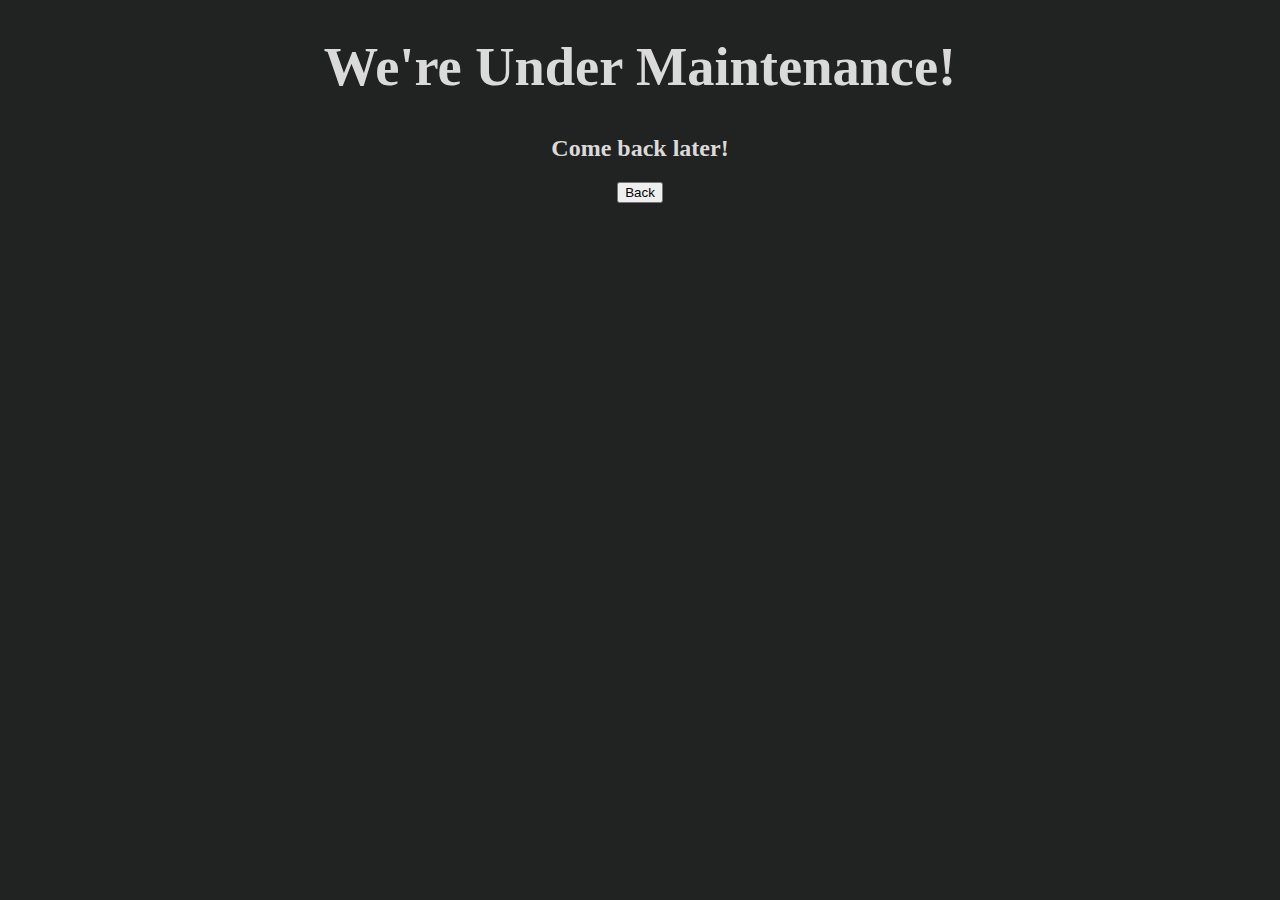
==== main.html @ f293857f "New Beginnings" ====
<!DOCTYPE html>
<html lang="en">
  <head>
    <meta charset="UTF-8">
    <meta name="viewport" content="width=device-width, initial-scale=1.0">
    <meta http-equiv="X-UA-Compatible" content="ie=edge">
    <title>Dynasty Defense - Main</title>
    <link rel="stylesheet" href="./style.css">
    <link rel="icon" href="./favicon.ico" type="image/x-icon">
  </head>
  <body>
    <main>
      <center>
        <h1>We're Under Maintenance!</h1>
        <h2>Come back later!</h2>
          <button onclick="window.location.href='index.html'">Back</button>
      </center>  
    </main>
    <script src="index.js"></script>
  </body>
</html>
---- style.css ----
body{
    background-color: #212322;
    font-family: Georgia, serif;
}

h1{
    color: rgb(219, 218, 218);
    font-size: 340%;
}

h2{
    color: rgb(219, 218, 218);
}
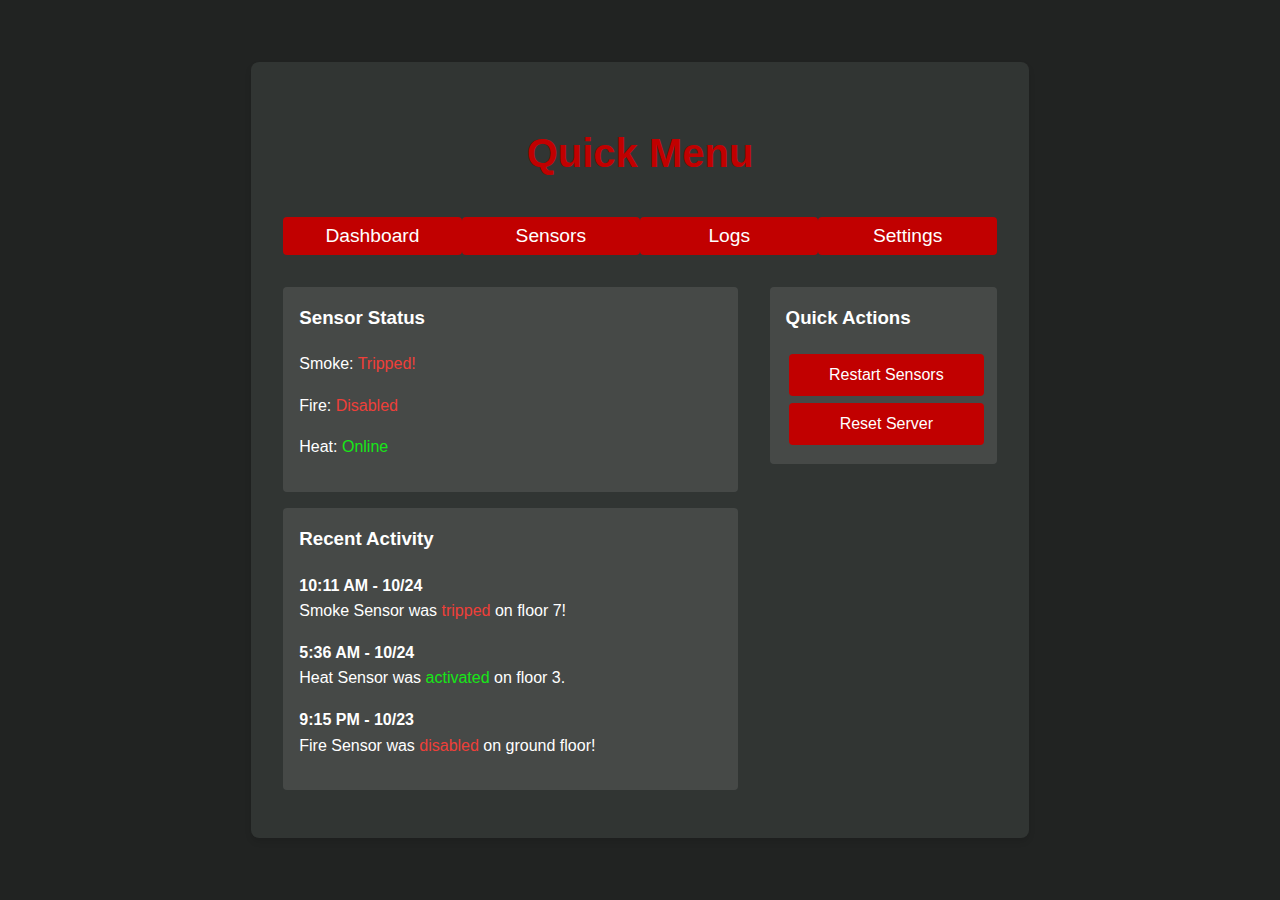
==== commit 4f3056cb: "Menus!" ====
--- a/main.html
+++ b/main.html
@@ -10,12 +10,10 @@
   </head>
   <body>
     <main>
-      <center>
-        <h1>We're Under Maintenance!</h1>
-        <h2>Come back later!</h2>
-          <button onclick="window.location.href='index.html'">Back</button>
-      </center>  
+      <div class="content"></div>
     </main>
-    <script src="index.js"></script>
+    <script src="script.js"></script>
+    <script src="validation.js"></script>
+    <script src="sectioning.js"></script>
   </body>
 </html>
--- a/style.css
+++ b/style.css
@@ -1,13 +1,165 @@
-body{
-    background-color: #212322;
-    font-family: Georgia, serif;
+:root {
+    --primary-color: #c10000;
+    --secondary-color: #313533;
+    --background-color: #212322;
+    --text-color: #ffffff;
+    --error-color: #e74c3c;
+  }
+  
+  body {
+    font-family: 'Roboto', sans-serif;
+    line-height: 1.6;
+    background-color: var(--background-color);
+    color: var(--text-color);
+    margin: 0;
+    padding: 0;
+    display: flex;
+    justify-content: center;
+    align-items: center;
+    min-height: 100vh;
+  }
+  
+  .container {
+    background-color: var(--secondary-color);
+    border-radius: 8px;
+    box-shadow: 0 4px 6px rgba(0, 0, 0, 0.1);
+    padding: 2rem;
+    width: 100%;
+    max-width: 400px;
+  }
+  
+  h1 {
+    color: var(--primary-color);
+    font-size: 2.5rem;
+    text-align: center;
+    margin-bottom: 2rem;
+  }
+  
+  h2 {
+    color: var(--text-color);
+    font-size: 1.8rem;
+    margin-bottom: 1.5rem;
+  }
+
+  h4 {
+    margin: 0px 0px -16px 0px;
+  }
+  
+  .form-group {
+    margin-bottom: 1.5rem;
+  }
+  
+  label {
+    display: block;
+    margin-bottom: 0.5rem;
+    color: var(--text-color);
+    font-weight: 500;
+  }
+  
+  input {
+    width: 92%;
+    padding: 0.75rem;
+    border: 1px solid #ddd;
+    border-radius: 4px;
+    font-size: 1rem;
+    transition: border-color 0.3s ease;
+  }
+  
+  input:focus {
+    outline: none;
+    border-color: var(--primary-color);
+  }
+  
+  button {
+    background-color: var(--primary-color);
+    color: #ffffff;
+    border: none;
+    border-radius: 4px;
+    padding: 0.75rem 1.5rem;
+    font-size: 1rem;
+    cursor: pointer;
+    transition: background-color 0.3s ease;
+    width: 100%;
+  }
+  
+  button:hover {
+    background-color: #a80202;
+  }
+  
+  .error {
+    color: var(--error-color);
+    font-size: 0.875rem;
+    margin-top: 0.25rem;
+  }
+
+  .menu {
+    display: flex;
+    justify-content: space-around;
+    margin-bottom: 2rem;
 }
 
-h1{
-    color: rgb(219, 218, 218);
-    font-size: 340%;
+.menu-item {
+    color: var(--text-color);
+    text-decoration: none;
+    font-size: 1.2rem;
+    padding: 0.5rem 2rem;
+    border-radius: 4px;
+    transition: background-color 0.3s ease;
 }
 
-h2{
-    color: rgb(219, 218, 218);
-}+.menu-item:hover, .menu-item.active {
+    background-color: var(--primary-color);
+}
+
+.content {
+    display: flex;
+    justify-content: space-between;
+}
+
+.main-content {
+    flex: 2;
+    margin-right: 2rem;
+}
+
+.sidebar {
+    flex: 1;
+}
+
+.info-box {
+    background-color: rgba(255, 255, 255, 0.1);
+    border-radius: 4px;
+    padding: 1rem;
+    margin-bottom: 1rem;
+}
+
+.info-box button {
+  margin: .2rem;
+}
+
+.info-box h3 {
+    margin-top: 0;
+    color: var(--text-color);
+}
+
+.container {
+  background-color: var(--secondary-color);
+  border-radius: 8px;
+  box-shadow: 0 4px 6px rgba(0, 0, 0, 0.1);
+  padding: 2rem;
+  width: 100%;
+  max-width: 800px;
+}
+  
+  @media (max-width: 480px) {
+    .container {
+      padding: 1.5rem;
+    }
+  
+    h1 {
+      font-size: 2rem;
+    }
+  
+    h2 {
+      font-size: 1.5rem;
+    }
+  }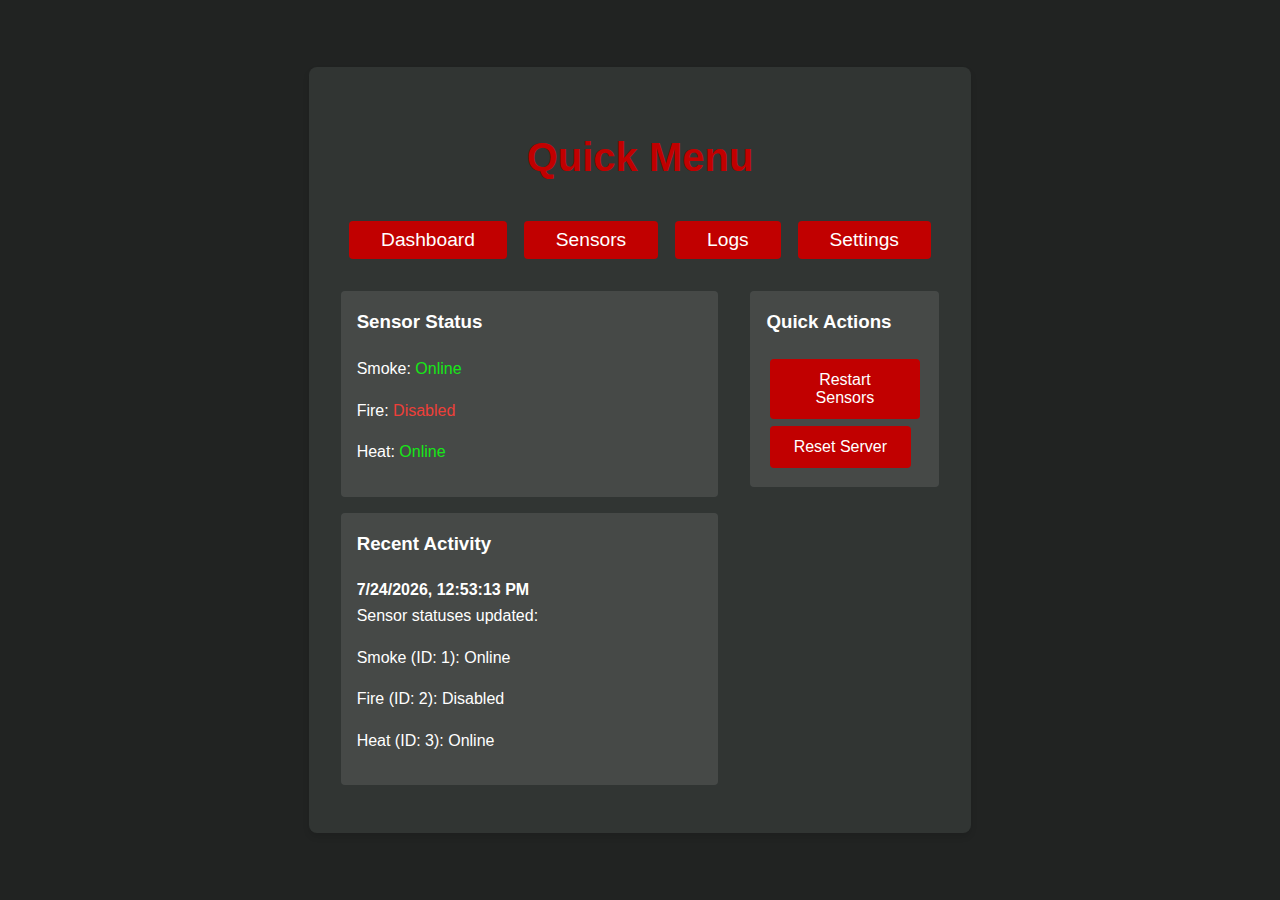
==== commit de102093: "It" ====
--- a/main.html
+++ b/main.html
@@ -12,8 +12,8 @@
     <main>
       <div class="content"></div>
     </main>
+    <script src="sectioning.js"></script>
     <script src="script.js"></script>
     <script src="validation.js"></script>
-    <script src="sectioning.js"></script>
   </body>
 </html>
--- a/style.css
+++ b/style.css
@@ -79,7 +79,6 @@
     font-size: 1rem;
     cursor: pointer;
     transition: background-color 0.3s ease;
-    width: 100%;
   }
   
   button:hover {
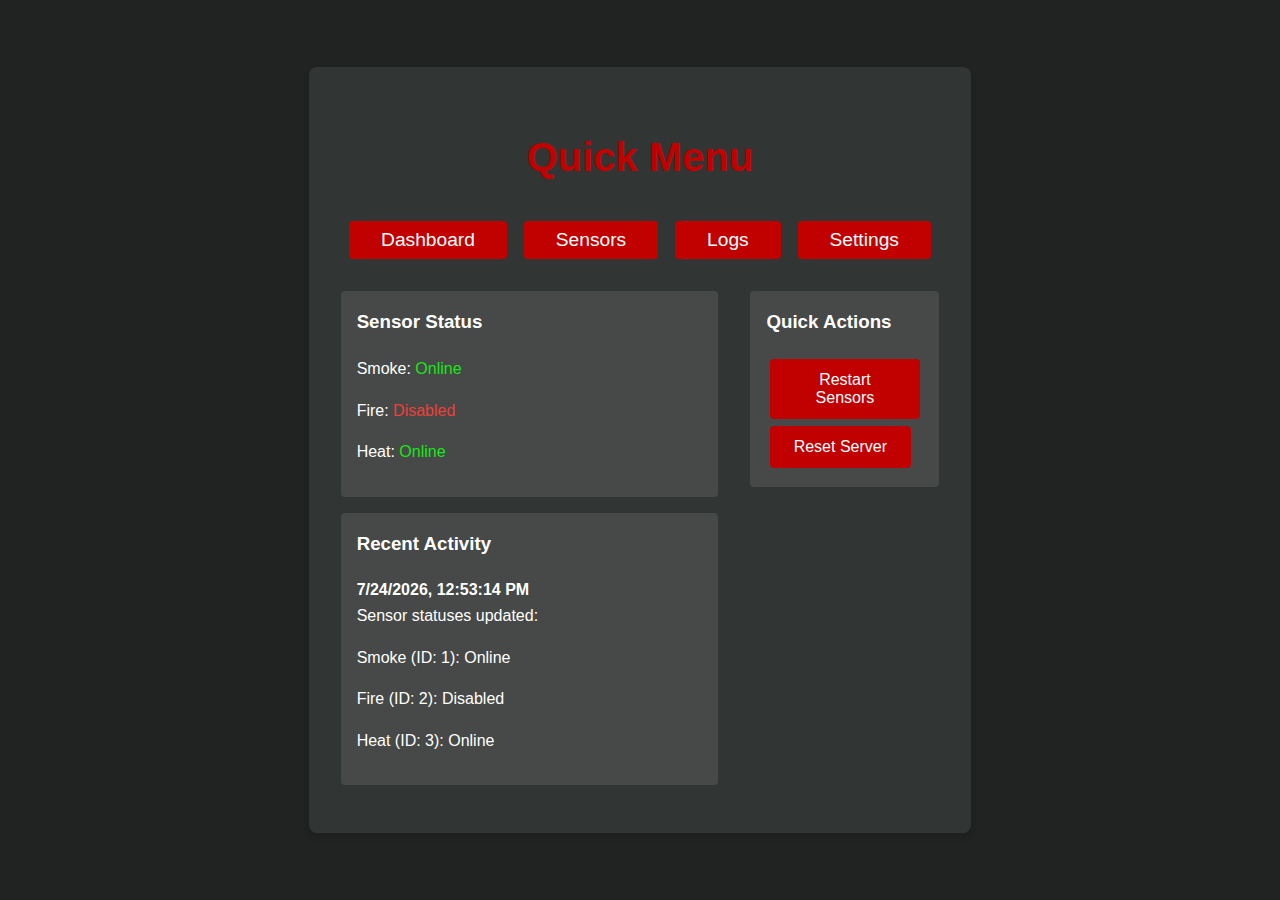
==== commit c706f1b6: "People do this for a living? Glad that's not me! (unbeknownst to them, this would, indeed, be them i" ====
--- a/main.html
+++ b/main.html
@@ -12,8 +12,8 @@
     <main>
       <div class="content"></div>
     </main>
+    <script src="script.js"></script>
     <script src="sectioning.js"></script>
-    <script src="script.js"></script>
     <script src="validation.js"></script>
   </body>
 </html>
